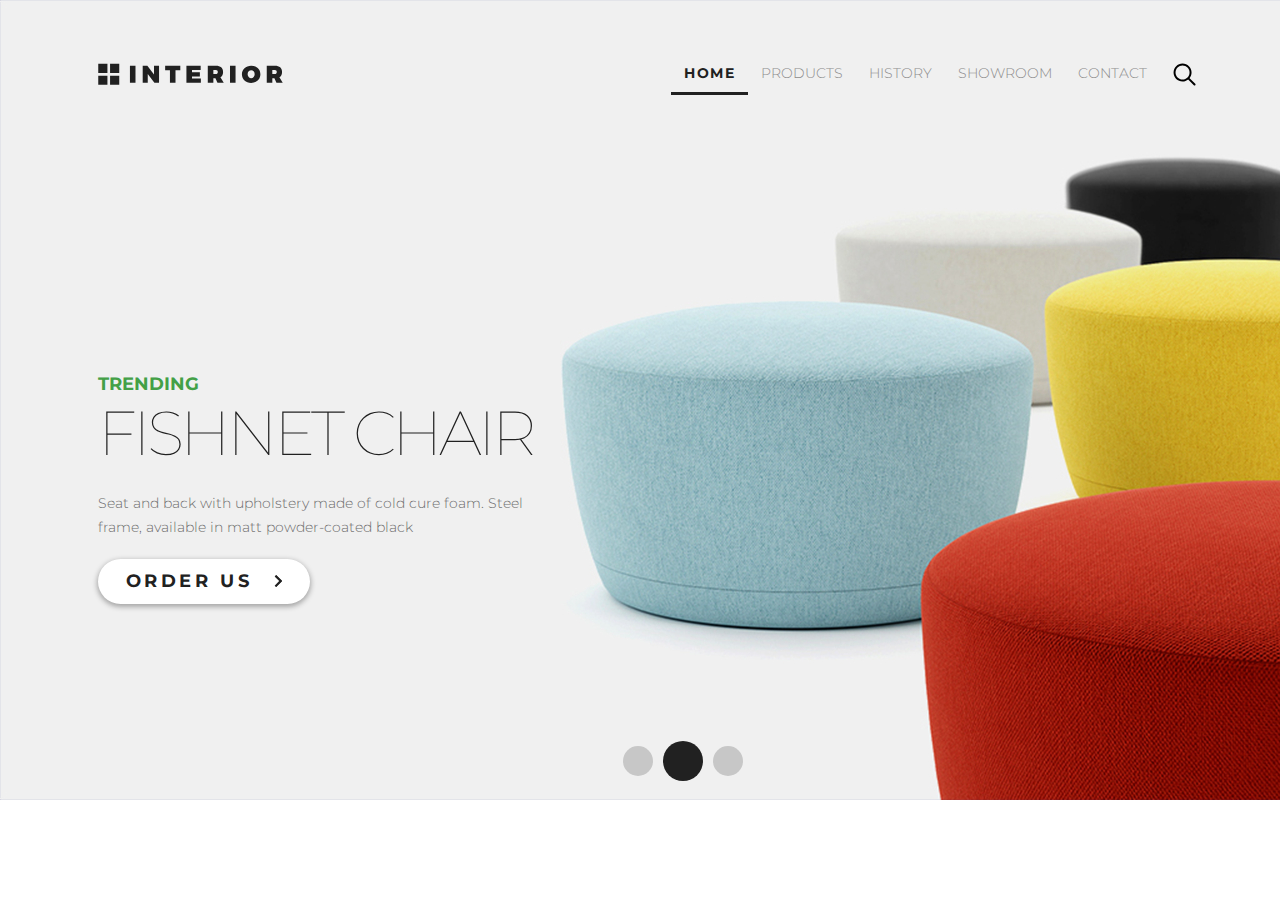
==== lesson6/index.html @ b055190b "дз6" ====
<html>
	<head>
		<meta charset="UTF-8">
		<title>Text</title>
		<link href="https://fonts.googleapis.com/css?family=Montserrat:100,300,400,700&display=swap" rel="stylesheet">
		<link rel="stylesheet" href="style.css">
	</head>
	<body>
		<div class="container">
			<div class="slider padding-site">
				<div class="header clearfix">
					<a href=""><img src="img/logo.svg" alt="logo"></a>
					<ul class="menu clearfix">
						<li class="menu-list"><a href="" class="menu-link menu-link-active">HOME</a></li>
						<li class="menu-list"><a href="" class="menu-link">PRODUCTS</a></li>
						<li class="menu-list"><a href="" class="menu-link">HISTORY</a></li>
						<li class="menu-list"><a href="" class="menu-link">SHOWROOM</a></li>
						<li class="menu-list"><a href="" class="menu-link">CONTACT</a></li>
						<li class="menu-list"><a href="" class="menu-link"><img src="img/search.svg" alt=""></a></li>
					</ul>
				</div>
				<div class="slider-text">
					<p class="slider-trending">TRENDING</p>
					<h2 class="slider-h2">Fishnet Chair</h2>
					<p class="slider-content">Seat and back with upholstery made of cold cure foam. Steel frame, available in matt powder-coated black</p>
					<a href="" class="button">Order Us<img class="button-arrow" src="img/arrow.svg" alt=""></a>
				</div>
				<div class="pagination">
					<a href="" class="circle"></a><a href="" class="circle circle-active"></a><a href="" class="circle"></a>
				</div>
			</div>
		</div>
	</body>
</html>
---- lesson6/style.css ----
* {
	margin: 0;
	padding: 0;
}

body {
	font-family: 'Montserrat', sans-serif;
}

.clearfix:after {
	content: "";
	display: table;
	clear: both;
}

.padding-site {
    padding-left: 98px;
    padding-right: 98px;
}

.container {
	width: 1366px;
	margin: 0 auto;
}

.slider {
	height: 800px;
	background-image: url(img/slider-img.jpg);
	position: relative;
}

.header {
	padding-top: 63px;
}

.menu {
	float: right;
	margin-right: 59;
}

.menu-list {
	list-style-type: none;
	float: left;
}

.menu-link {
	color: #8c8c8c;
	font-size: 14px;
	font-weight: 300;
	text-transform: uppercase;
	text-decoration: none;
	padding: 10px 13px;
}

.menu-link:hover {
	color: #212121;
}

.menu-link-active {
	color: #212121;
	font-weight: 700;
	letter-spacing: 1.4px;
	border-bottom: 3px solid #212121;
}

.slider-text {
	margin-top: 283px;
}

.slider-trending {
	color: #43a047;
	font-size: 18px;
	font-weight: 700;
	text-transform: uppercase;
}

.slider-h2 {
	color: #212121;
	font-size: 62px;
	font-weight: 100;
	text-transform: uppercase;
	letter-spacing: -4px;
}

.slider-content {
	color: #6c6c6c;
	font-size: 14px;
	font-weight: 300;
	width: 470px;
	margin-top: 20px;
	margin-bottom: 20px;
	line-height: 24px;
}

.button {
	color: #212121;
	font-size: 18px;
	font-weight: 700;
	text-transform: uppercase;
	text-align: center;
	width: 212px;
	height: 45px;
	line-height: 45px;
	box-shadow: 0 2px 5px 1px rgba(33, 33, 33, 0.35);
	border-radius: 23px;
	background-color: #ffffff;
	display: inline-block;
	text-decoration: none;
	letter-spacing: 3.6px;
}

.button:hover {
	color: #c7c7c7;
}

.button-arrow {
	padding-left: 22px;
}

.pagination {
	position: absolute;
    width: 1170;
    bottom: 19px;
    text-align: center;
}

.circle {
	width: 30px;
	height: 30px;
	display: inline-block;
	background-color: #c7c7c7;
	border-radius: 50%;
	margin: 5px;
}

.circle:hover {
	background-color: #212121;
}

.circle-active {
	width: 40px;
	height: 40px;
	background-color: #212121;
	margin-bottom: 0;
}
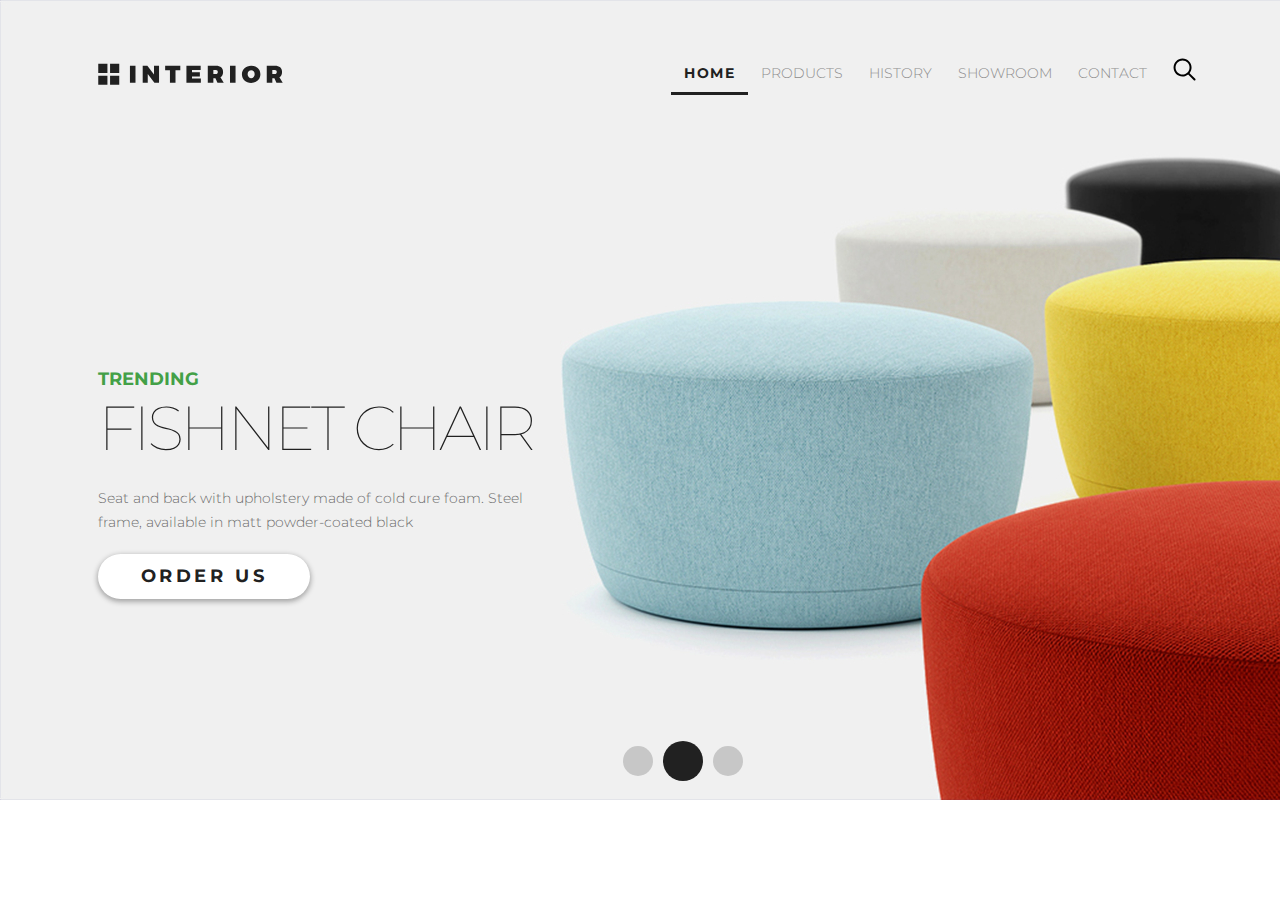
==== commit 7cf1f31b: "Довел до состояния, что доволен" ====
--- a/lesson6/index.html
+++ b/lesson6/index.html
@@ -1,7 +1,7 @@
 <html>
 	<head>
 		<meta charset="UTF-8">
-		<title>Text</title>
+		<title>ДЗ6</title>
 		<link href="https://fonts.googleapis.com/css?family=Montserrat:100,300,400,700&display=swap" rel="stylesheet">
 		<link rel="stylesheet" href="style.css">
 	</head>
@@ -9,21 +9,21 @@
 		<div class="container">
 			<div class="slider padding-site">
 				<div class="header clearfix">
-					<a href=""><img src="img/logo.svg" alt="logo"></a>
+					<a href="index.html" class="logo"><img src="img/logo.svg" alt="logo"></a>
 					<ul class="menu clearfix">
 						<li class="menu-list"><a href="" class="menu-link menu-link-active">HOME</a></li>
 						<li class="menu-list"><a href="" class="menu-link">PRODUCTS</a></li>
 						<li class="menu-list"><a href="" class="menu-link">HISTORY</a></li>
 						<li class="menu-list"><a href="" class="menu-link">SHOWROOM</a></li>
 						<li class="menu-list"><a href="" class="menu-link">CONTACT</a></li>
-						<li class="menu-list"><a href="" class="menu-link"><img src="img/search.svg" alt=""></a></li>
+						<li class="menu-list"><a href="" class="menu-link-img"><img src="img/search.svg" class="menu-img" alt=""></a></li>
 					</ul>
 				</div>
 				<div class="slider-text">
 					<p class="slider-trending">TRENDING</p>
 					<h2 class="slider-h2">Fishnet Chair</h2>
 					<p class="slider-content">Seat and back with upholstery made of cold cure foam. Steel frame, available in matt powder-coated black</p>
-					<a href="" class="button">Order Us<img class="button-arrow" src="img/arrow.svg" alt=""></a>
+					<a href="" class="button">Order Us</a>
 				</div>
 				<div class="pagination">
 					<a href="" class="circle"></a><a href="" class="circle circle-active"></a><a href="" class="circle"></a>
--- a/lesson6/style.css
+++ b/lesson6/style.css
@@ -54,6 +54,7 @@
 
 .menu-link:hover {
 	color: #212121;
+	border-bottom: 3px solid #8c8c8c;
 }
 
 .menu-link-active {
@@ -61,6 +62,24 @@
 	font-weight: 700;
 	letter-spacing: 1.4px;
 	border-bottom: 3px solid #212121;
+}
+
+.menu-link-img {
+	color: #8c8c8c;
+	font-size: 14px;
+	font-weight: 300;
+	text-transform: uppercase;
+	text-decoration: none;
+	padding: 7px 13px;
+}
+
+.menu-link-img:hover {
+	color: #212121;
+	border-bottom: 3px solid #8c8c8c;
+}
+
+.menu-img {
+	margin-top: -5px;
 }
 
 .slider-text {
@@ -110,7 +129,11 @@
 }
 
 .button:hover {
-	color: #c7c7c7;
+	background: #ffffff url('img/arrow.svg') no-repeat 173px 16px;
+}
+
+.button:active {
+	box-shadow: none;
 }
 
 .button-arrow {
